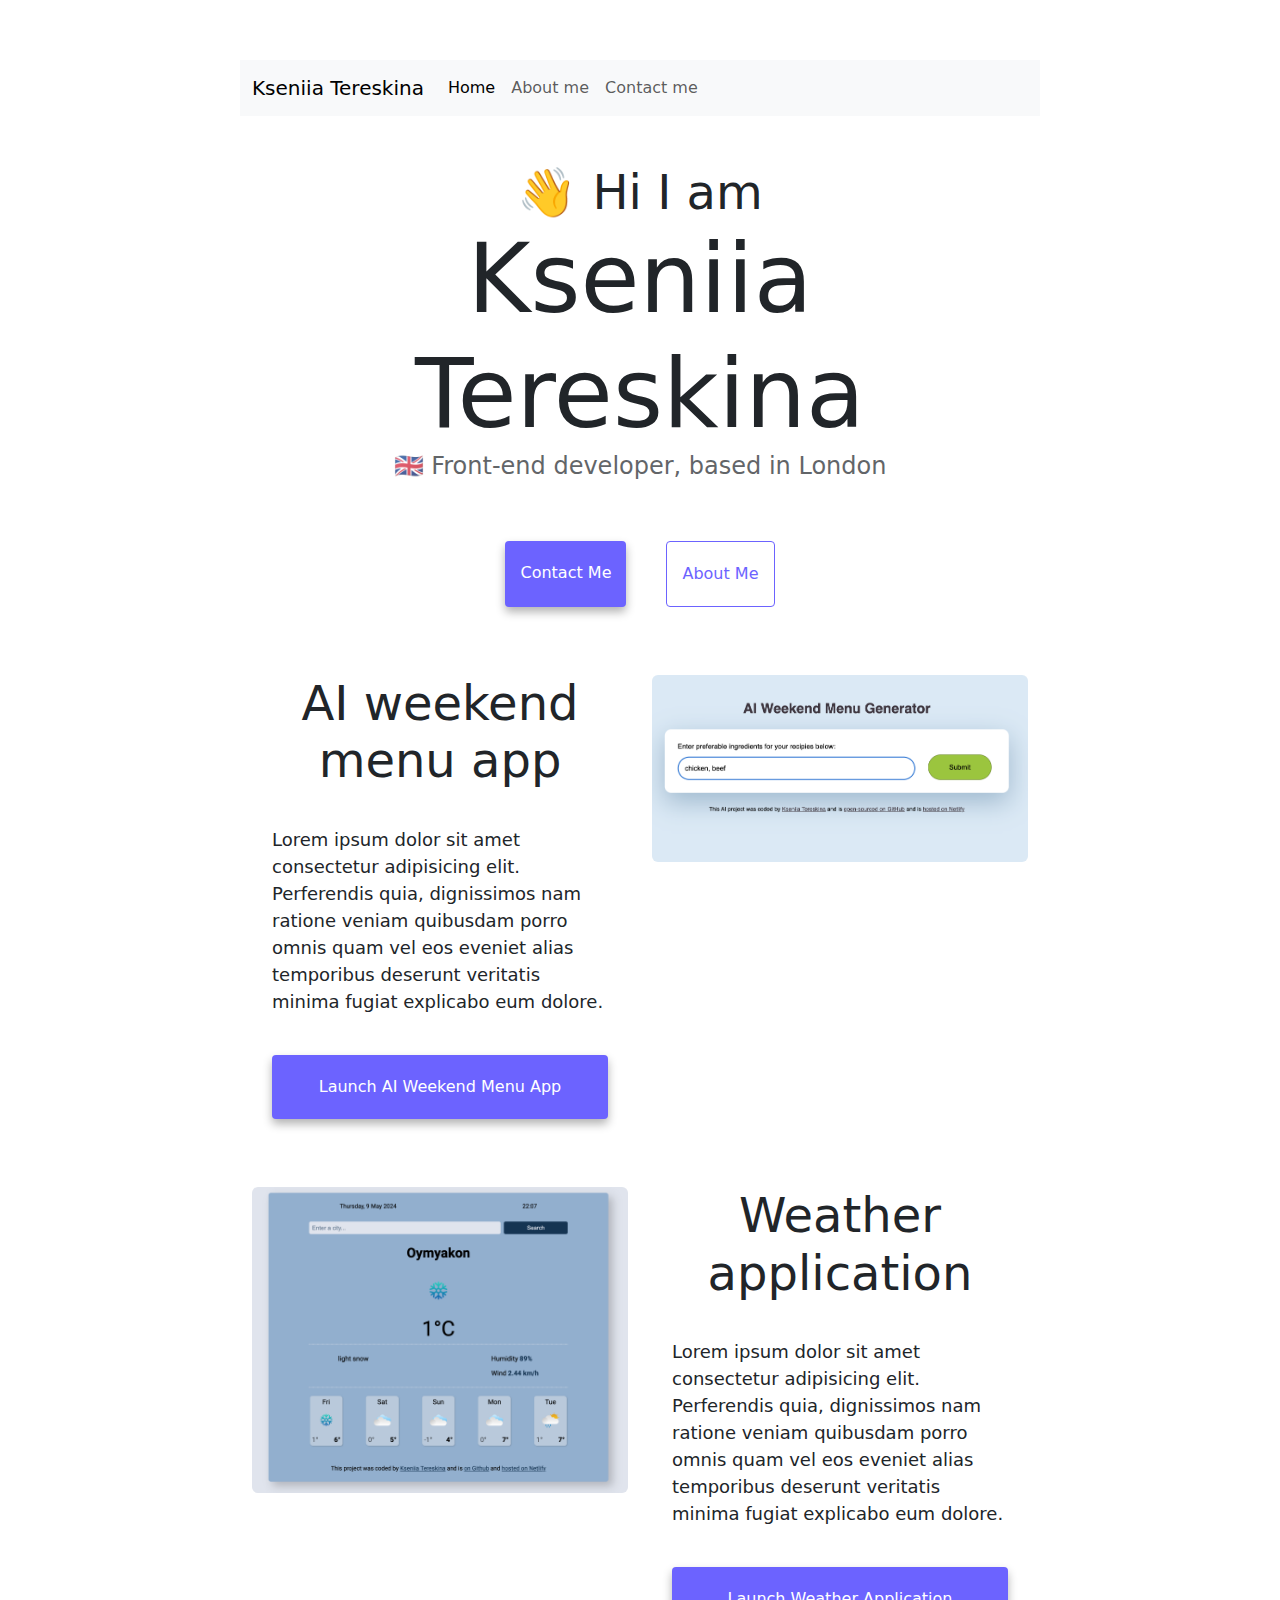
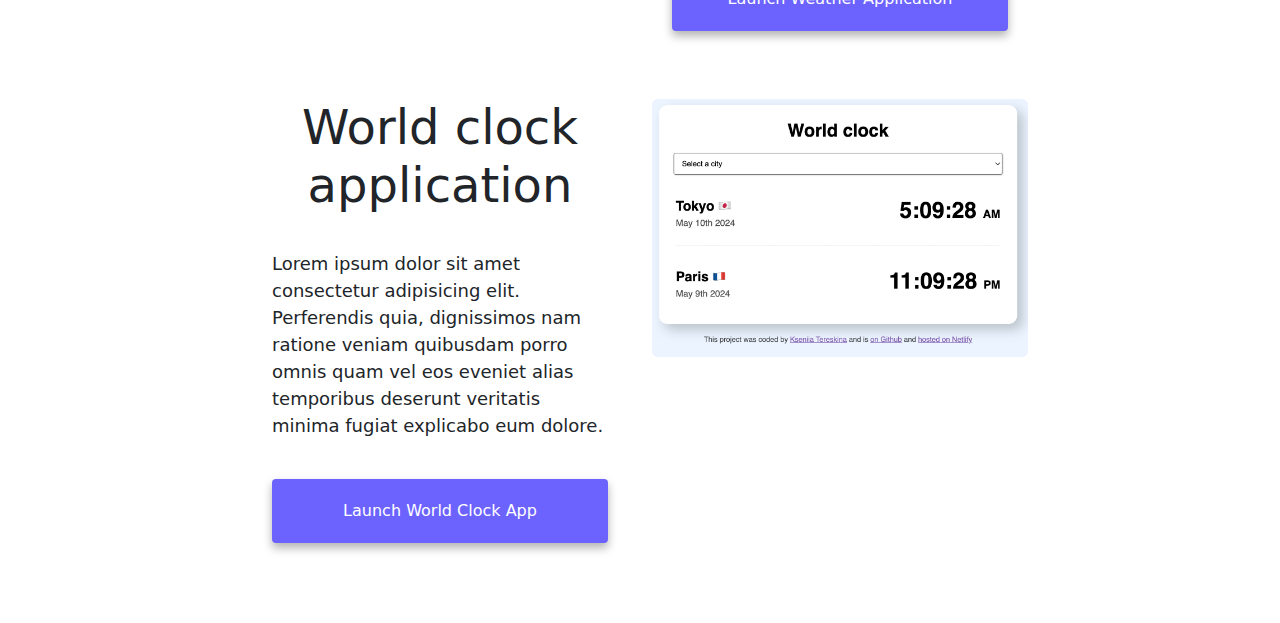
==== index.html @ e3132d47 "Initial commit" ====
<!DOCTYPE html>
<html lang="en">
  <head>
    <meta charset="UTF-8" />
    <meta http-equiv="X-UA-Compatible" content="IE=edge" />
    <meta name="viewport" content="width=device-width, initial-scale=1.0" />
    <title>Kseniia Tereskina</title>
    <link
      href="https://cdn.jsdelivr.net/npm/bootstrap@5.3.3/dist/css/bootstrap.min.css"
      rel="stylesheet"
      integrity="sha384-QWTKZyjpPEjISv5WaRU9OFeRpok6YctnYmDr5pNlyT2bRjXh0JMhjY6hW+ALEwIH"
      crossorigin="anonymous"
    />
    <script
      src="https://cdn.jsdelivr.net/npm/bootstrap@5.3.3/dist/js/bootstrap.bundle.min.js"
      integrity="sha384-YvpcrYf0tY3lHB60NNkmXc5s9fDVZLESaAA55NDzOxhy9GkcIdslK1eN7N6jIeHz"
      crossorigin="anonymous"
    ></script>

    <link rel="stylesheet" href="style.css" />
  </head>
  <body>
    <nav class="navbar navbar-expand-lg navbar-light bg-light sticky-top">
      <div class="container">
        <a class="navbar-brand" href="index.html"> Kseniia Tereskina </a>

        <button
          class="navbar-toggler"
          type="button"
          data-bs-toggle="collapse"
          data-bs-target="#navbarNav"
          aria-controls="navbarNav"
          aria-expanded="false"
          aria-label="Toggle navigation"
        >
          <span class="navbar-toggler-icon"></span>
        </button>
        <div class="collapse navbar-collapse" id="navbarNav">
          <ul class="navbar-nav">
            <li class="nav-item">
              <a
                class="nav-link active"
                aria-current="page"
                href="index.html"
                target="_blank"
                >Home</a
              >
            </li>
            <li class="nav-item">
              <a
                class="nav-link"
                aria-current="page"
                href="about.html"
                target="_blank"
                >About me</a
              >
            </li>
            <li class="nav-item">
              <a
                class="nav-link"
                aria-current="page"
                href="about.html#contact"
                target="_blank"
                >Contact me</a
              >
            </li>
          </ul>
        </div>
      </div>
    </nav>
    <h2 class="pt-5 text-center">👋 Hi I am</h2>
    <h1 class="text-center">Kseniia Tereskina</h1>
    <h3 class="text-center">🇬🇧 Front-end developer, based in London</h3>
    <div class="navigation-links mb-5">
      <a href="about.html#contact" class="contact-link">Contact me</a>
      <a href="about.html" class="about-link">About me</a>
    </div>
    <div class="container">
      <div class="row mb-5">
        <div class="col-md-6">
          <h2 class="mb-3 text-center">AI weekend menu app</h2>
          <p class="p-description">
            Lorem ipsum dolor sit amet consectetur adipisicing elit. Perferendis
            quia, dignissimos nam ratione veniam quibusdam porro omnis quam vel
            eos eveniet alias temporibus deserunt veritatis minima fugiat
            explicabo eum dolore.
          </p>

          <a
            href="https://ai-menu-generator.netlify.app"
            class="launch-app-link"
            >Launch AI weekend menu app
          </a>
        </div>
        <div class="col-md-6">
          <img
            src="images/ai-menu-generator.png"
            class="img-fluid rounded"
            alt="AI menu generator"
          />
        </div>
      </div>

      <div class="row mb-5">
        <div class="col-md-6">
          <img
            src="images/weather-application.png"
            class="img-fluid rounded"
            alt="Weather application"
          />
        </div>
        <div class="col-md-6">
          <h2 class="mb-3 text-center">Weather application</h2>
          <p class="p-description">
            Lorem ipsum dolor sit amet consectetur adipisicing elit. Perferendis
            quia, dignissimos nam ratione veniam quibusdam porro omnis quam vel
            eos eveniet alias temporibus deserunt veritatis minima fugiat
            explicabo eum dolore.
          </p>
          <a href="https://weather-neo-app.netlify.app" class="launch-app-link"
            >Launch weather application</a
          >
        </div>
      </div>

      <div class="row">
        <div class="col-md-6">
          <h2 class="mb-3 text-center">World clock application</h2>
          <p class="p-description">
            Lorem ipsum dolor sit amet consectetur adipisicing elit. Perferendis
            quia, dignissimos nam ratione veniam quibusdam porro omnis quam vel
            eos eveniet alias temporibus deserunt veritatis minima fugiat
            explicabo eum dolore.
          </p>

          <a
            href="https://world-clock-by-kseniia.netlify.app"
            class="launch-app-link"
            >Launch World clock app
          </a>
        </div>
        <div class="col-md-6">
          <img
            src="images/world-clock.png"
            class="img-fluid rounded"
            alt="World clock"
          />
        </div>
      </div>
    </div>
  </body>
</html>
---- style.css ----
:root {
  --primary-color: #6c63ff;
  --secondary-color: #f5f2fe;
  --box-shadow: 0 5px 10px rgba(0, 0, 0, 0.3);
}

body {
  margin: 60px auto;
  max-width: 800px;
}

h1,
h2,
h3 {
  margin: 0;
}

h1 {
  font-size: 96px;
}

h2 {
  font-size: 48px;
}

h3 {
  font-size: 24px;
  opacity: 0.7;
}

p {
  background: var(--secondary-color);
  padding: 20px;
  border-radius: 4px;
  font-size: 18px;
  line-height: 1.5;
}

.navigation-links {
  display: flex;
  margin-top: 40px;
  justify-content: center;
}

.navigation-links a {
  margin: 20px;
  border-radius: 4px;
  padding: 20px 15px;
  text-decoration: none;
  text-transform: capitalize;
}

.contact-link {
  background: var(--primary-color);
  box-shadow: var(--box-shadow);
  color: white;
}

.about-link {
  color: var(--primary-color);
  border: 1px solid var(--primary-color);
}

.homepage-link {
  color: var(--primary-color);
  text-align: center;
  display: block;
}

.about-paragraphs {
  display: flex;
  margin: 30px 0;
}

.about-paragraphs p {
  margin: 10px;
}

.email-link {
  display: flex;
  justify-content: center;
  color: var(--primary-color);
  font-size: 28px;
  text-decoration: none;
}

.email-link:hover {
  text-decoration: underline;
}

.launch-app-link {
  display: flex;
  justify-content: center;
  margin: 20px;
  border-radius: 4px;
  padding: 20px 15px;
  text-decoration: none;
  text-transform: capitalize;
  background: var(--primary-color);
  box-shadow: var(--box-shadow);
  color: white;
}

.p-description {
  background-color: white;
}
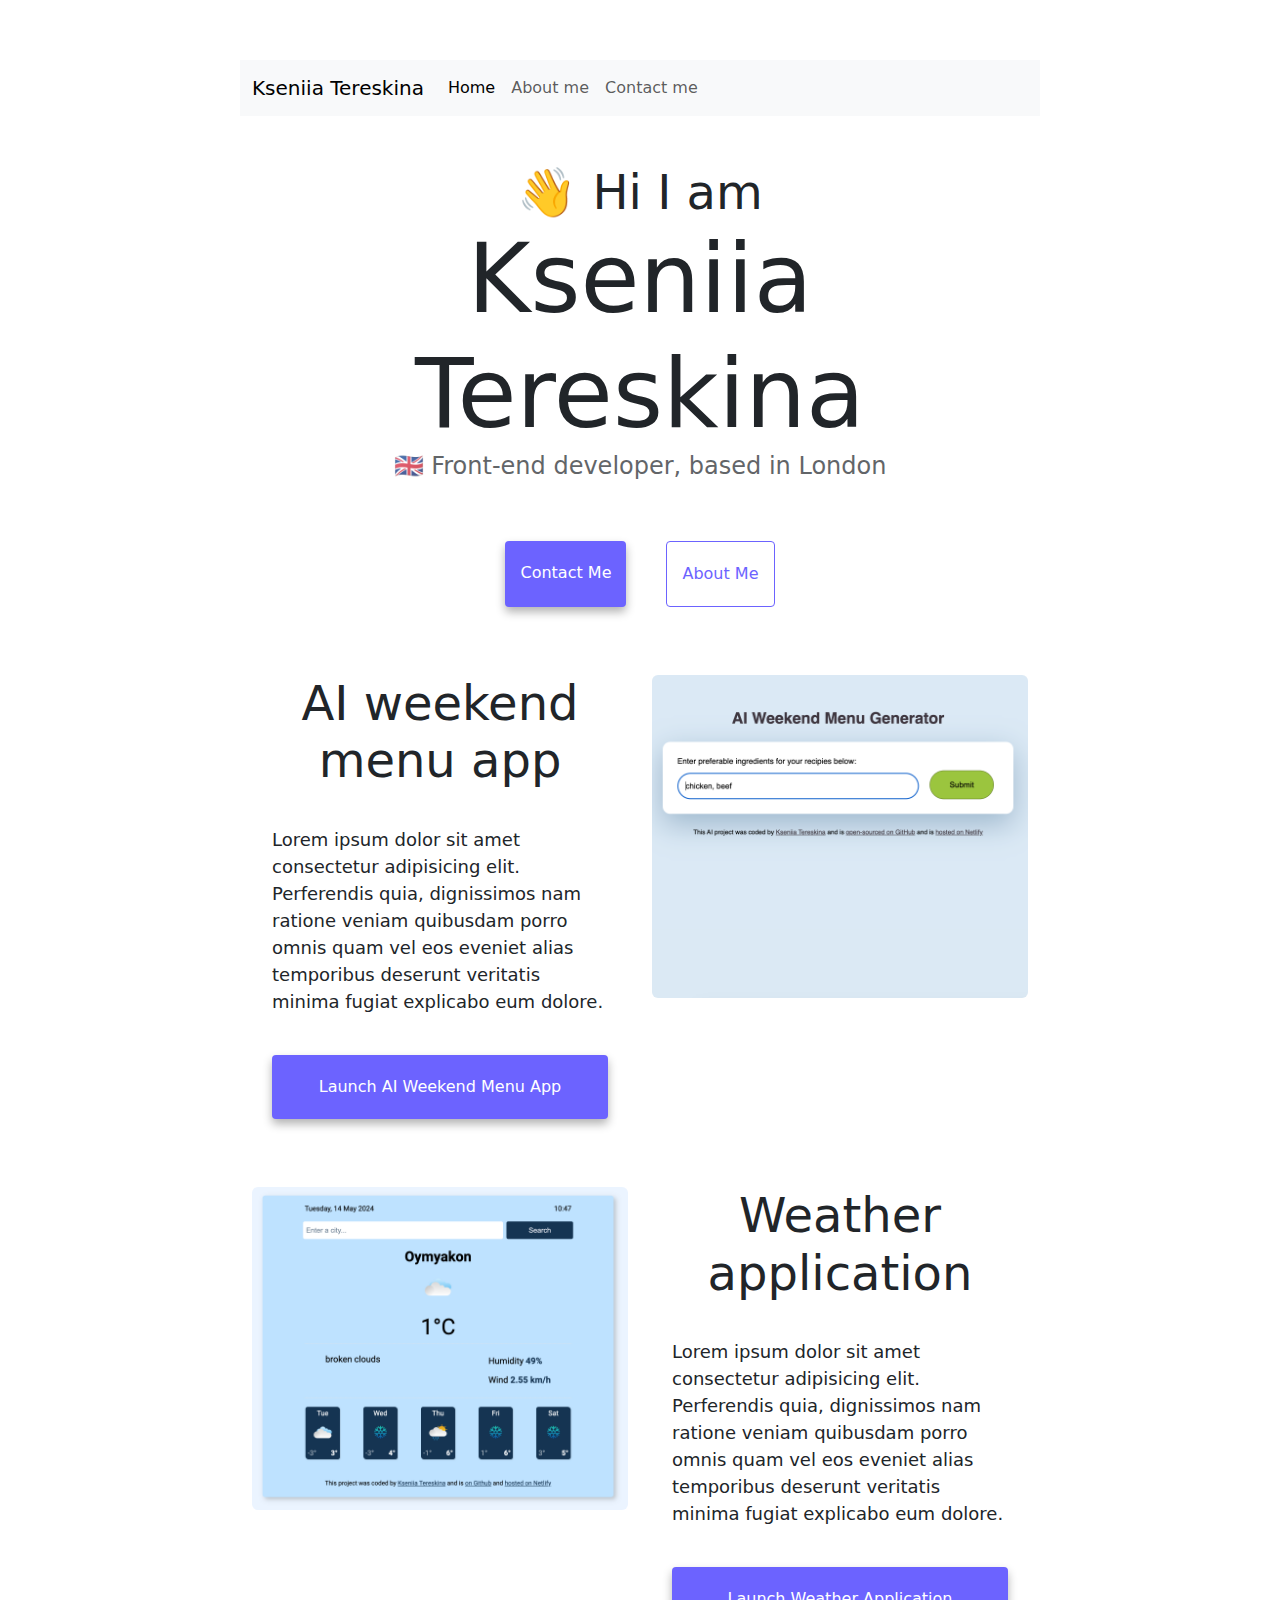
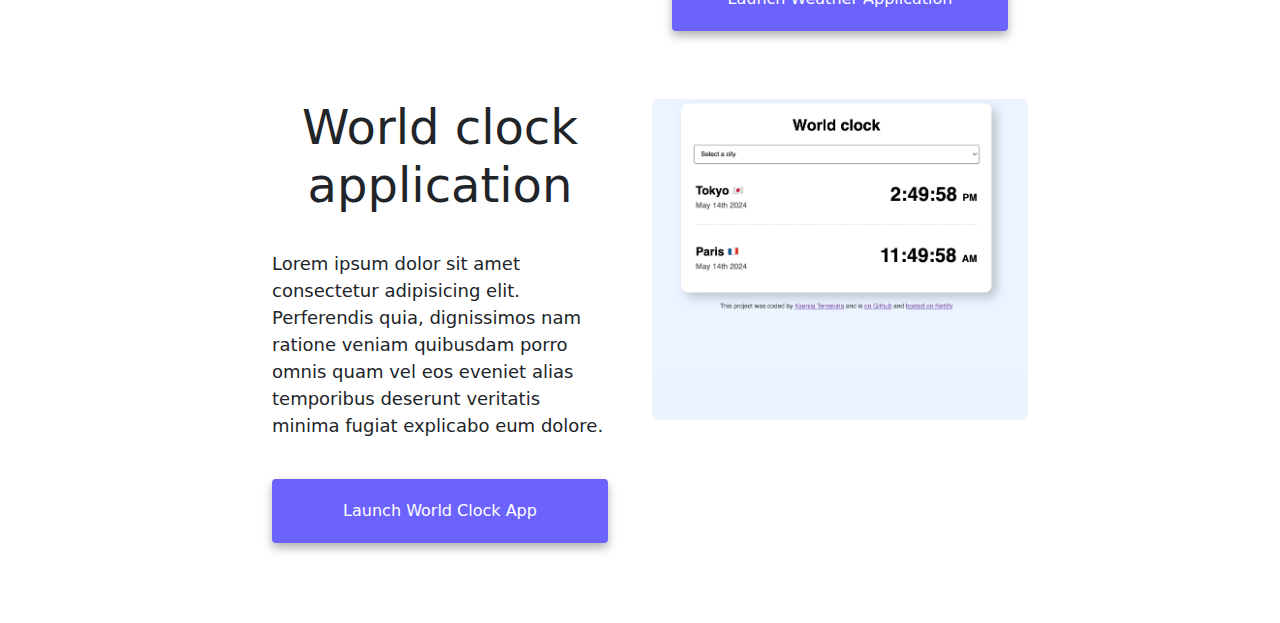
==== commit 182a94ba: "Made the project SEO friendly, add ed responsive css properties" ====
--- a/index.html
+++ b/index.html
@@ -4,7 +4,8 @@
     <meta charset="UTF-8" />
     <meta http-equiv="X-UA-Compatible" content="IE=edge" />
     <meta name="viewport" content="width=device-width, initial-scale=1.0" />
-    <title>Kseniia Tereskina</title>
+    <meta name="description" content="Kseniia Tereskina is a front-end developer based in London, check out her projects and contact her for job inquiries">
+    <title>Front-end developer - Kseniia Tereskina</title>
     <link
       href="https://cdn.jsdelivr.net/npm/bootstrap@5.3.3/dist/css/bootstrap.min.css"
       rel="stylesheet"
@@ -22,7 +23,7 @@
   <body>
     <nav class="navbar navbar-expand-lg navbar-light bg-light sticky-top">
       <div class="container">
-        <a class="navbar-brand" href="index.html"> Kseniia Tereskina </a>
+        <a class="navbar-brand" href="index.html" title="Homepage"> Kseniia Tereskina </a>
 
         <button
           class="navbar-toggler"
@@ -43,6 +44,7 @@
                 aria-current="page"
                 href="index.html"
                 target="_blank"
+                title="Homepage"
                 >Home</a
               >
             </li>
@@ -52,6 +54,7 @@
                 aria-current="page"
                 href="about.html"
                 target="_blank"
+                title="About Kseniia Tereskina"
                 >About me</a
               >
             </li>
@@ -61,6 +64,7 @@
                 aria-current="page"
                 href="about.html#contact"
                 target="_blank"
+                title="Contact Kseniia Tereskina"
                 >Contact me</a
               >
             </li>
@@ -89,10 +93,11 @@
           <a
             href="https://ai-menu-generator.netlify.app"
             class="launch-app-link"
+            title="AI weekend menu app"
             >Launch AI weekend menu app
           </a>
         </div>
-        <div class="col-md-6">
+        <div class="col-md-6 d-none d-lg-block">
           <img
             src="images/ai-menu-generator.png"
             class="img-fluid rounded"
@@ -102,7 +107,7 @@
       </div>
 
       <div class="row mb-5">
-        <div class="col-md-6">
+        <div class="col-md-6 d-none d-lg-block">
           <img
             src="images/weather-application.png"
             class="img-fluid rounded"
@@ -117,7 +122,7 @@
             eos eveniet alias temporibus deserunt veritatis minima fugiat
             explicabo eum dolore.
           </p>
-          <a href="https://weather-neo-app.netlify.app" class="launch-app-link"
+          <a href="https://weather-neo-app.netlify.app" class="launch-app-link" title="Weather neo app"
             >Launch weather application</a
           >
         </div>
@@ -136,10 +141,11 @@
           <a
             href="https://world-clock-by-kseniia.netlify.app"
             class="launch-app-link"
+            title="world clock application"
             >Launch World clock app
           </a>
         </div>
-        <div class="col-md-6">
+        <div class="col-md-6 d-none d-lg-block">
           <img
             src="images/world-clock.png"
             class="img-fluid rounded"
